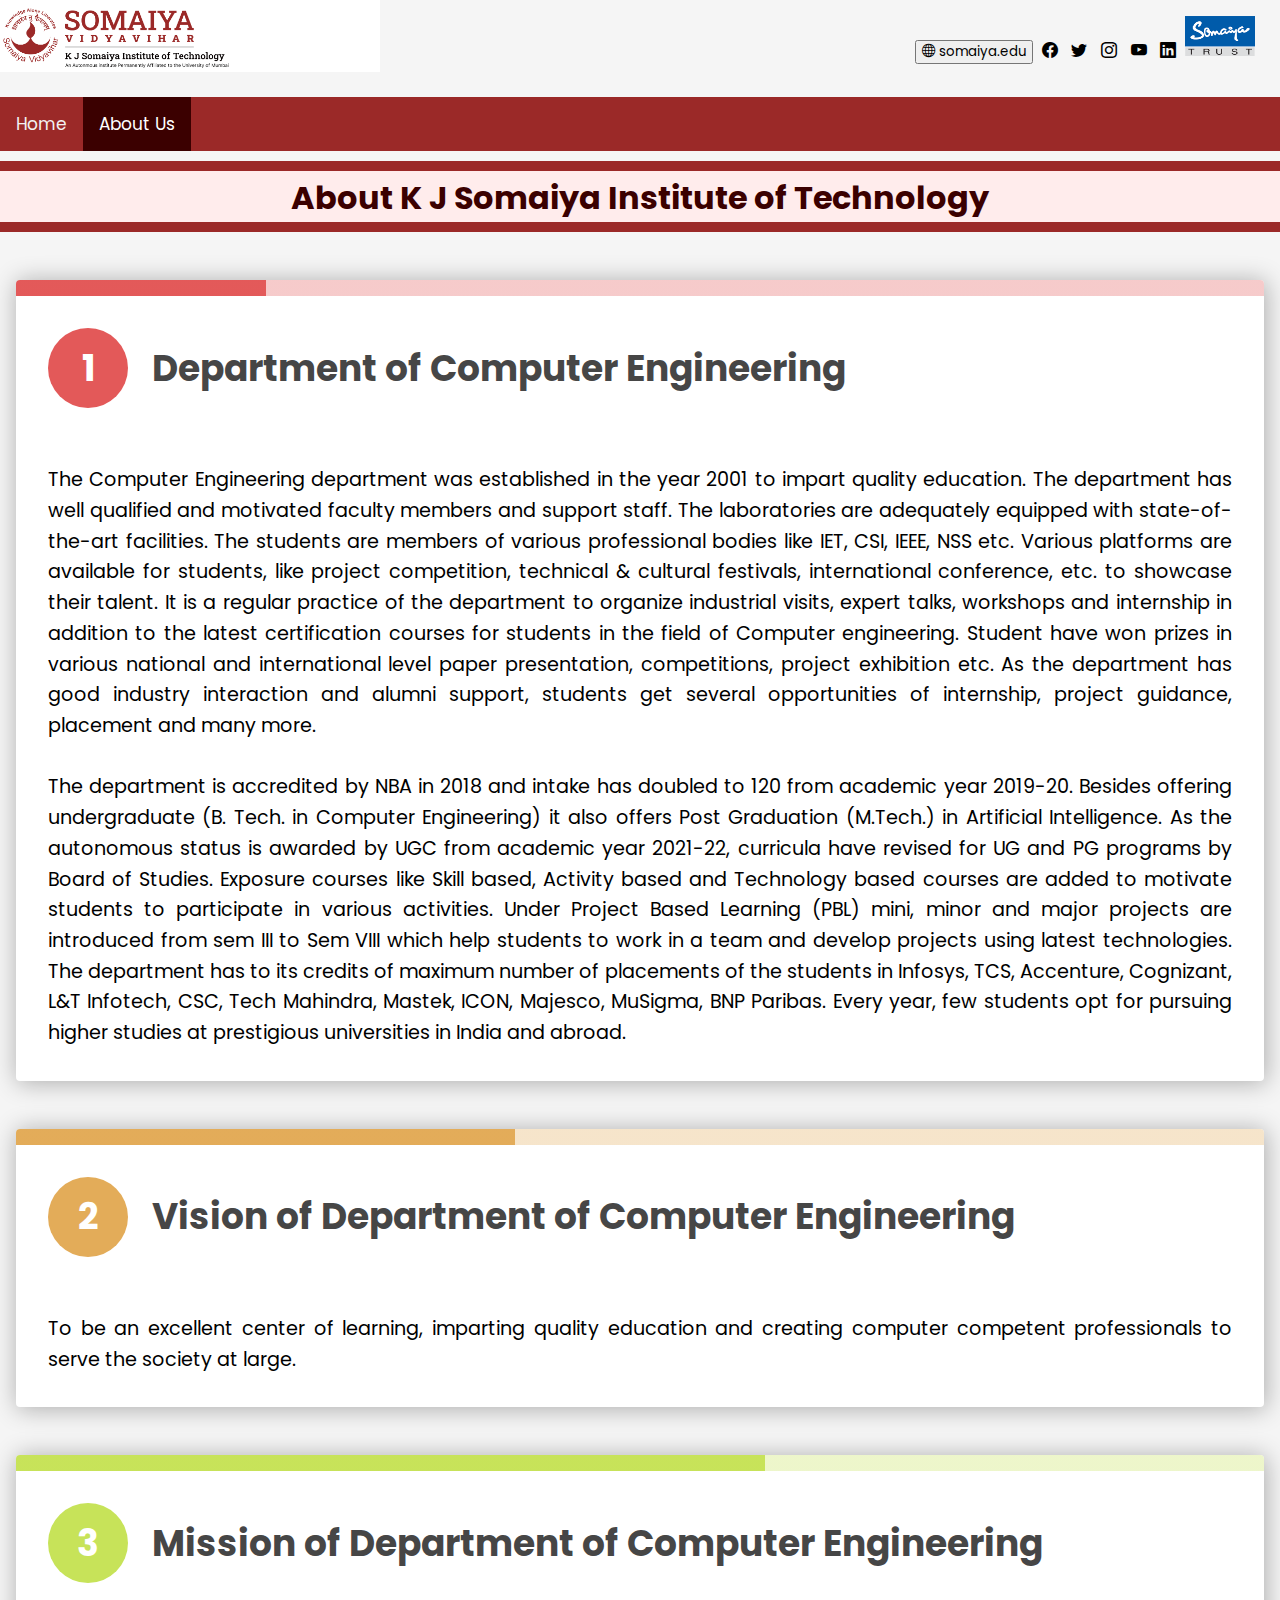
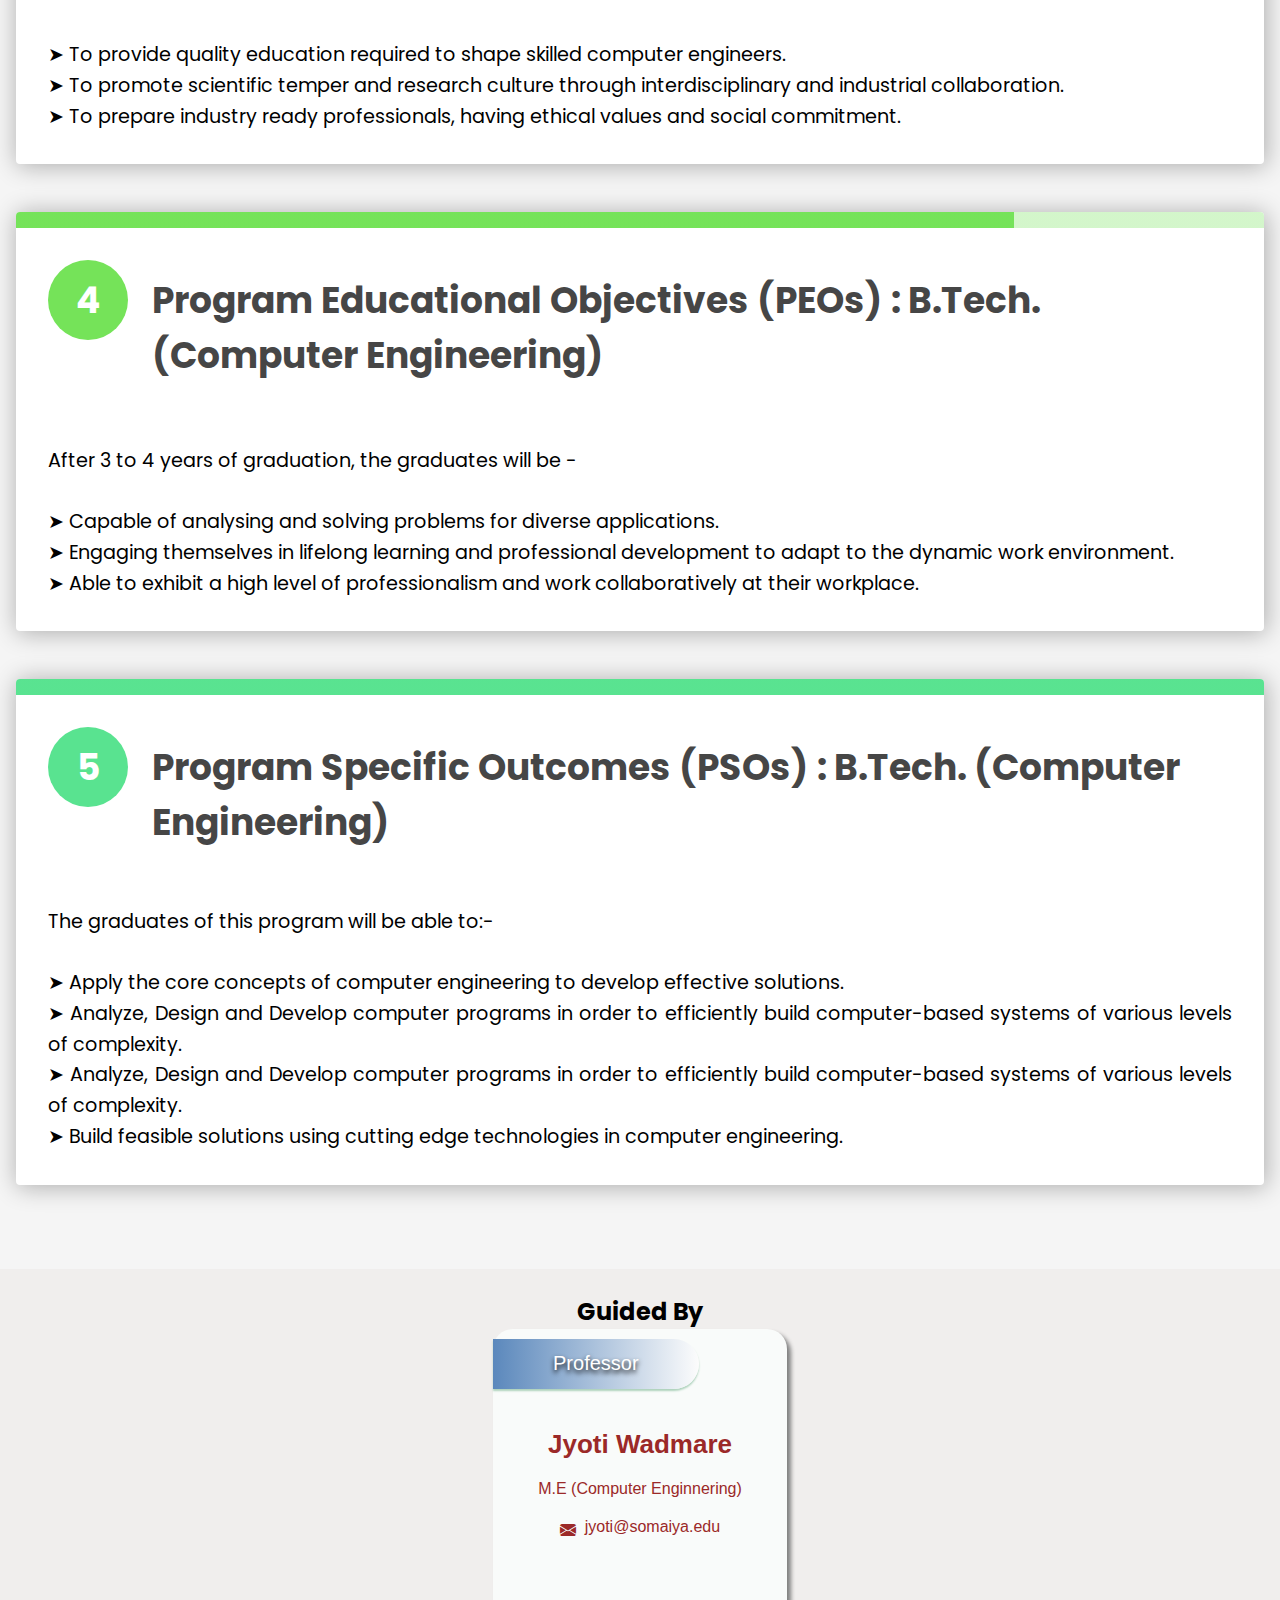
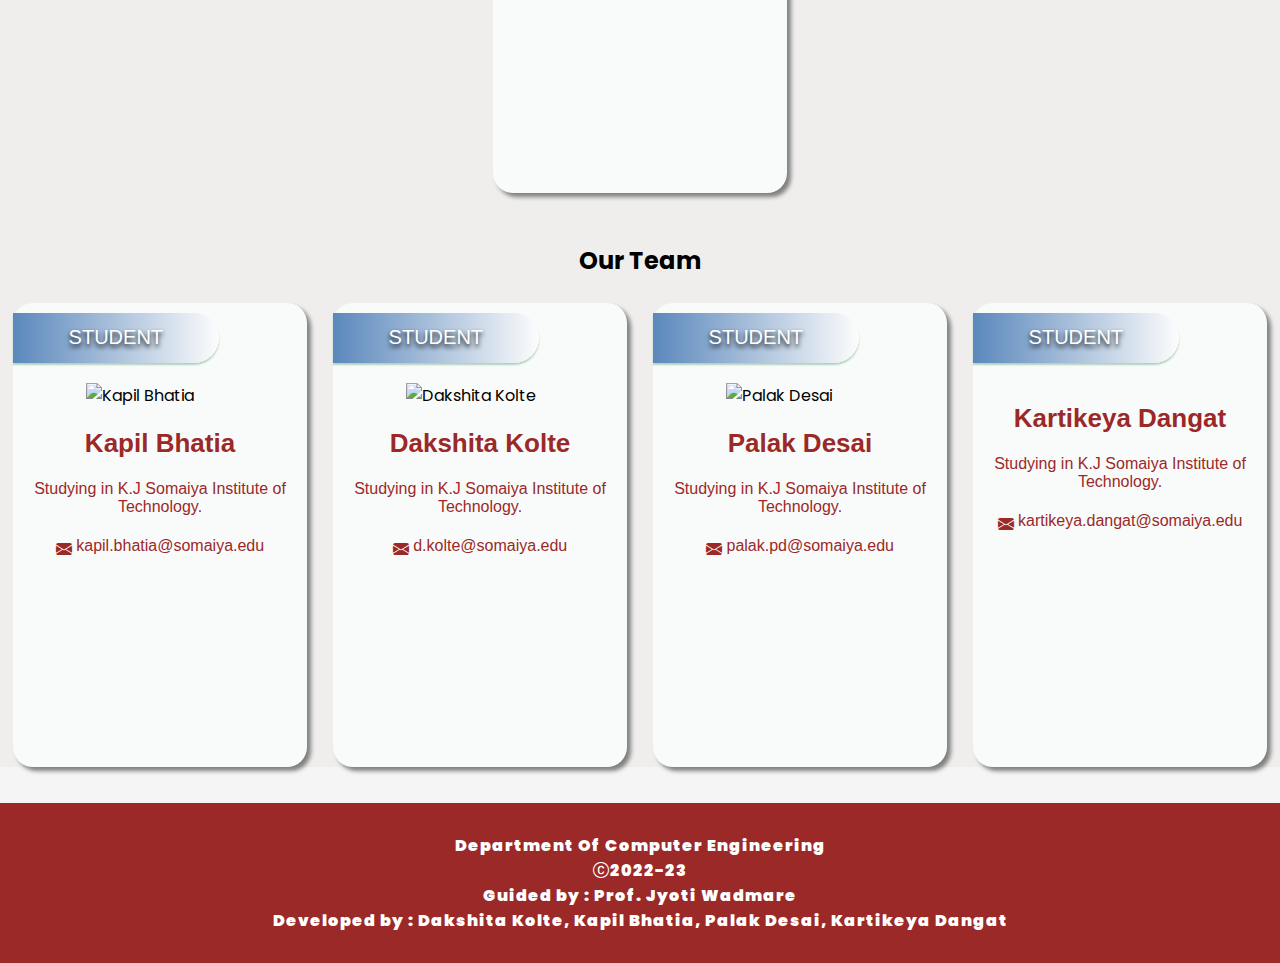
==== aboutus.html @ b357ddcd "About Us" ====
<!DOCTYPE html>
<html lang="en">
<head>
    <meta charset="UTF-8">
    <meta name="viewport" content="width=device-width, initial-scale=1.0">
    <title>About Us</title>

    <link rel="stylesheet" href="aboutus.css">

    <link rel="preconnect" href="https://fonts.googleapis.com">
<link rel="preconnect" href="https://fonts.gstatic.com" crossorigin>
<link href="https://fonts.googleapis.com/css2?family=Ubuntu&display=swap" rel="stylesheet">
<link rel="shortcut icon" href="FAVICON1.png" type="image/x-icon">
     <link rel="preconnect" href="https://fonts.googleapis.com">
     <link rel="preconnect" href="https://fonts.gstatic.com" crossorigin>
     <link href="https://fonts.googleapis.com/css2?family=Poppins:wght@400;500&family=Roboto:wght@300;400&display=swap" rel="stylesheet">
     <link rel="preconnect" href="https://fonts.googleapis.com">
     <link rel="preconnect" href="https://fonts.gstatic.com" crossorigin>
     <link href="https://fonts.googleapis.com/css2?family=Poppins:wght@400;500&display=swap" rel="stylesheet">
     <link rel="stylesheet" href="https://cdn.jsdelivr.net/npm/bootstrap-icons@1.9.1/font/bootstrap-icons.css">
     <!-- CSS only -->
     <link href="https://cdn.jsdelivr.net/npm/bootstrap@5.2.0/dist/css/bootstrap.min.css" rel="stylesheet" integrity="sha384-gH2yIJqKdNHPEq0n4Mqa/HGKIhSkIHeL5AyhkYV8i59U5AR6csBvApHHNl/vI1Bx" crossorigin="anonymous">
     <!-- JavaScript Bundle with Popper -->
     <script src="https://cdn.jsdelivr.net/npm/bootstrap@5.2.0/dist/js/bootstrap.bundle.min.js" integrity="sha384-A3rJD856KowSb7dwlZdYEkO39Gagi7vIsF0jrRAoQmDKKtQBHUuLZ9AsSv4jD4Xa" crossorigin="anonymous"></script>
   </head>

</head>
<body>

    <!-- <nav class="navbar bg-body-tertiary">
        <div class="container-fluid">
          <span class="navbar-brand mb-0 h1">SAMPLE NAVBAR</span>
        </div>
      </nav> -->
      <div class="nav">
        <nav>
          <div class="img">
    
            <img id="logo" src="Somaiya1.png" alt="Somaiya Logo.png">
    
          </div>
          <div class="row">
    
            <div class="icons">
              <button type="button" name="button"> <a href="https://www.somaiya.edu.in/en" target="_blank">
                  <i class="bi bi-globe"></i> somaiya.edu
                </a></button>
              <a href="https://www.facebook.com/kjsieitofficial" target="_blank">
                <i class="bi bi-facebook"></i>
              </a>
              <a href="https://twitter.com/kjsieit1" target="_blank">
                <i class="bi bi-twitter"></i>
              </a>
              <a href="https://www.instagram.com/kjsieit_22/" target="_blank">
                <i class="bi bi-instagram"></i>
              </a>
              <a href="https://www.youtube.com/kjsieitofficial" target="_blank">
                <i class="bi bi-youtube"></i>
              </a>
              <a href="https://www.linkedin.com/authwall?trk=bf&trkInfo=AQGGuSH8KhlwSwAAAYLQ0-lI197THvyK68qNQUCy_45bItZlyVxB3zJIOqkcWsZbXs1Fbm5WsDzldL7D_aRcaijw5KvMXS4IdirAPV3v2BqILFUp5pcJxb0qpO5rUYdLIvVI5aE=&original_referer=&sessionRedirect=https%3A%2F%2Fwww.linkedin.com%2Fin%2Fkjsieit"
                target="_blank">
                <i class="bi bi-linkedin"></i>
              </a>
              <img id="trust" src="Trust.png" alt="Trust.png">
            </div>
          </div>
        </nav>
      </div>
      <br>
      <div class="topnav" id="myTopnav">
        <a href="index.html" >Home</a>
        <!-- <a href="#news">News</a>
        <a href="#contact">Contact</a> -->
        <a href="aboutus.html" class="active">About Us</a>
        <a href="javascript:void(0);" class="icon" onclick="myFunction()">
          <i class="fa fa-bars"></i>
        </a>
      </div>
    
      
      <script>
      function myFunction() {
        var x = document.getElementById("myTopnav");
        if (x.className === "topnav") {
          x.className += " responsive";
        } else {
          x.className = "topnav";
        }
      }
      </script>

<div class="divide"></div>
<div class="heading"><b>About K J Somaiya Institute of Technology</b></div>
<div class="divide1"></div>


<ol style="--length: 5" role="list">
	<li style="--i: 1">
		<h3>Department of Computer Engineering</h3>
        <br>
		<p>The Computer Engineering department was established in the year 2001 to impart quality education. The department has well qualified and motivated faculty members and support staff. The laboratories are adequately equipped with state-of-the-art facilities. The students are members of various professional bodies like IET, CSI, IEEE, NSS etc. Various platforms are available for students, like project competition, technical & cultural festivals, international conference, etc. to showcase their talent. It is a regular practice of the department to organize industrial visits, expert talks, workshops and internship in addition to the latest certification courses for students in the field of Computer engineering. Student have won prizes in various national and international level paper presentation, competitions, project exhibition etc. As the department has good industry interaction and alumni support, students get several opportunities of internship, project guidance, placement and many more.
            <br>
            <br>
            The department is accredited by NBA in 2018 and intake has doubled to 120 from academic year 2019-20. Besides offering undergraduate (B. Tech. in Computer Engineering) it also offers Post Graduation (M.Tech.) in Artificial Intelligence. As the autonomous status is awarded by UGC from academic year 2021-22, curricula have revised for UG and PG programs by Board of Studies. Exposure courses like Skill based, Activity based and Technology based courses are added to motivate students to participate in various activities. Under Project Based Learning (PBL) mini, minor and major projects are introduced from sem III to Sem VIII which help students to work in a team and develop projects using latest technologies. The department has to its credits of maximum number of placements of the students in Infosys, TCS, Accenture, Cognizant, L&T Infotech, CSC, Tech Mahindra, Mastek, ICON, Majesco, MuSigma, BNP Paribas. Every year, few students opt for pursuing higher studies at prestigious universities in India and abroad.
        </p>
	</li>
	<li style="--i: 2">
		<h3>Vision of Department of Computer Engineering</h3>
        <br>
		<p>To be an excellent center of learning, imparting quality education and creating computer competent professionals to serve the society at large.</p>
	</li>
	<li style="--i: 3">
		<h3>Mission of Department of Computer Engineering</h3>
        <br>
		<p><span>&#10148;</span> To provide quality education required to shape skilled computer engineers.
            <br>
            <span>&#10148;</span>  To promote scientific temper and research culture through interdisciplinary and industrial collaboration.
                <br>
                <span>&#10148;</span>  To prepare industry ready professionals, having ethical values and social commitment.
        </p>
	</li>
	<li style="--i: 4">
		<h3>Program Educational Objectives (PEOs) : B.Tech. (Computer Engineering)</h3>
		<p>
            <br>
            After 3 to 4 years of graduation, the graduates will be -

            <br>
            <br>
            <span>&#10148;</span>  Capable of analysing and solving problems for diverse applications.
            <br>
            <span>&#10148;</span>  Engaging themselves in lifelong learning and professional development to adapt to the dynamic work environment.
            <br>
            <span>&#10148;</span>  Able to exhibit a high level of professionalism and work collaboratively at their workplace.


        </p>
	</li>
	<li style="--i: 5">
		<h3>Program Specific Outcomes (PSOs) : B.Tech. (Computer Engineering)</h3>
        <br>
		<p>
        
            The graduates of this program will be able to:-
            <br>
            <br>
            <span>&#10148;</span>  Apply the core concepts of computer engineering to develop effective solutions. 
            <br>
            <span>&#10148;</span>  Analyze, Design and Develop computer programs in order to efficiently build computer-based systems of various levels of complexity.
            <br>
            <span>&#10148;</span>  Analyze, Design and Develop computer programs in order to efficiently build computer-based systems of various levels of complexity.
            <br>
            <span>&#10148;</span>  Build feasible solutions using cutting edge technologies in computer engineering. 
        
        </p>
	</li>
</ol>

<br><br>
<div class="card-color">
    <br>
<h2 style="text-align:center; font-weight: bolder;">Guided By</h2>
<div class="flexbox">
  <div class="flexcard flexcardGreen">
    <div class="flexcardNumber flexcardNumberGreen">Professor</div>
    <div class="flex flexcardImg"><img class="flexcardimgItem" src="About Us/Jyoti Wadmare.png" alt=""></div>
    <div class="flex flexcardTitle" style="font-weight: bold;">Jyoti Wadmare</div>
    <div class="flex flexcardText">M.E (Computer Enginnering)</div>
    <div class="flex flexcardText"><i class="bi bi-envelope-fill"></i> &nbsp; jyoti@somaiya.edu</div>

  </div>
</div>
<br><br>
<h2 style="text-align:center; font-weight:bolder ;">Our Team</h2>
<br>
<div class="flexbox">
  <div class="flexcard flexcardGreen">
    <div class="flexcardNumber flexcardNumberGreen">STUDENT</div>
    <div class="flex flexcardImg"><img class="flexcardimgItem" src="About Us/Kapil Bhatia.png" alt="Kapil Bhatia"></div>
    <div class="flex flexcardTitle" style="font-weight: bold;">Kapil Bhatia</div>
    <h6 style="display: flex; justify-content: center; width: 100%;"></h6>
    <div class="flex flexcardText"
      style="justify-content: center; width: 100%; text-align: center; padding: 1px;">
      Studying in K.J
      Somaiya Institute of Technology.</div>
    <div class="flex flexcardText"><i class="bi bi-envelope-fill"></i> &nbsp;kapil.bhatia@somaiya.edu</div>
    <br>
  </div>


  <div class="flexcard flexcardGreen">
    <div class="flexcardNumber flexcardNumberGreen">STUDENT</div>
    <div class="flex flexcardImg"><img class="flexcardimgItem" src="About Us/Dakshita Kolte.png" alt="Dakshita Kolte">
    </div>
    <div class="flex flexcardTitle" style="font-weight: bold;">Dakshita Kolte</div>
    <h6 style="display: flex; justify-content: center; width: 100%;"></h6>
    <div class="flex flexcardText"
      style="justify-content: center; width: 100%; text-align: center; padding: 1px;">
      Studying in K.J
      Somaiya Institute of Technology.</div>
    <div class="flex flexcardText"><i class="bi bi-envelope-fill"></i> &nbsp;d.kolte@somaiya.edu</div>
    <br>
  </div>


  <div class="flexcard flexcardGreen">
    <div class="flexcardNumber flexcardNumberGreen">STUDENT</div>
    <div class="flex flexcardImg"><img class="flexcardimgItem" src="About Us/Palak Desai.png" alt="Palak Desai"></div>
    <div class="flex flexcardTitle" style="font-weight: bold;">Palak Desai</div>
    <h6 style="display: flex; justify-content: center; width: 100%;"></h6>
    <div class="flex flexcardText"
      style="justify-content: center; width: 100%; text-align: center; padding: 1px;">
      Studying in K.J
      Somaiya Institute of Technology.</div>
    <div class="flex flexcardText"><i class="bi bi-envelope-fill"></i> &nbsp;palak.pd@somaiya.edu</div>
    <br>
  </div>


  <div class="flexcard flexcardGreen">
    <div class="flexcardNumber flexcardNumberGreen">STUDENT</div>
    <div class="flex flexcardImg"><img class="flexcardimgItem" src="About Us/Kartikeya Dangat.png" alt=""></div>
    <div class="flex flexcardTitle" style="font-weight: bold;" >Kartikeya Dangat</div>
    <h6 style="display: flex; justify-content: center; width: 100%;"></h6>
    <div class="flex flexcardText"
      style="justify-content: center; width: 100%; text-align: center; padding: 1px;">
      Studying in K.J
      Somaiya Institute of Technology.</div>
    <div class="flex flexcardText"><i class="bi bi-envelope-fill"></i> &nbsp;kartikeya.dangat@somaiya.edu</div>
    <br>
  </div>
</div>
</div>
</div>
<br>
<br>
<footer>
    <div class="footer-content">
  
      <h6 ><b>Department Of Computer Engineering</b></h6>
      <h6><i class="bi bi-c-circle"></i><b>2022-23</b> </h6>
      <h6><b>Guided by : Prof. Jyoti Wadmare</b></h6>
      <h6><b>Developed by : Dakshita Kolte, Kapil Bhatia, Palak Desai, Kartikeya Dangat</b></h6>
    </div>
  </footer>

</body>
</html>
---- aboutus.css ----
@import url("https://fonts.googleapis.com/css2?family=Ubuntu&display=swap");

* {
  margin: 0;
  padding: 0;
  box-sizing: border-box;
  font-family: "Poppins", sans-serif;
}
nav {
  display: flex;
  flex-direction: row;
  justify-content: space-between;
  width: 100%;
  align-items: center;
}

#logo {
  height: 6rem;
  width: 100%;
}

.row {
  display: flex;
  flex-direction: row;
  margin-right: 5px;
}

.row a {
  color: black;
  text-decoration: none;
  margin: 0 0.3rem;
}

.row a:hover {
  color: #b7202e;
}

#trust {
  height: 50px;
  width: 100px;
  margin-right: 20px;
}
/* nav{
    background-color: #ffbbba;
    text-align: center;
    font-size: 30px;
    height: 70px;
} */
.footer {
  position: fixed;
  left: 0;
  bottom: 0;
  width: 100%;
  background-color: #9b2928;
  color: white;
  text-align: center;
}

.footer-content {
  display: flex;
  align-items: center;
  justify-content: center;
  flex-direction: column;
  text-align: center;
  background-color: #9b2928;
}

.footer-content h6 {
  line-height: 1rem;
  color: white;
  line-height: 25px;
  letter-spacing: 1px;
}

.divide {
  margin-top: 10px;
  height: 10px;
  background-color: #9b2928;
}
.divide1 {
  height: 10px;
  background-color: #9b2928;
}
.heading {
  /* text-align: center; */
  font-size: 2rem;
  display: flex;
  flex-direction: row;
  justify-content: center;
  align-items: center;
  padding-top: 0.2rem;
  color: #3b0000;
  background-color: #ffecec;
}

/* footer{
    background-color: #ff9795;
    height: 30px;
} */
.footertitle {
  text-align: center;
}
.active a {
  background-color: #9b2928;
  border: none;
  font-weight: bold;
  letter-spacing: 0.5px;
}

.active .btn:hover {
  background-color: #3b0000;
  box-shadow: 0 12px 16px 0 rgba(0, 0, 0, 0.24),
    0 17px 50px 0 rgba(0, 0, 0, 0.19);
}

.process-row {
  font-family: "Oxanium", cursive;
  display: -webkit-box;
  display: -ms-flexbox;
  display: flex;
  justify-content: center;
  -webkit-box-orient: horizontal;
  -webkit-box-direction: normal;
  -ms-flex-direction: row;
  flex-direction: row;
  -webkit-box-pack: justify;
  -ms-flex-pack: justify;
  justify-content: space-between;
}
.traineeship .activity {
  display: -webkit-box;
  display: -ms-flexbox;
  display: flex;
  width: 267px;
  margin: 15px 10px 10px;
  background-color: #162443;

  -webkit-box-shadow: 0 2px 6px 0 rgb(0, 0, 0);
  box-shadow: 0 2px 6px 0 rgb(0, 0, 0);
  cursor: pointer;
  -webkit-transition: 0.3s;
  transition: 0.3s;
  overflow: hidden;
}
.animate-from-bottom__0 {
  -webkit-animation-name: from-left;
  animation-name: from-left;
  -webkit-animation-duration: 0.5s;
  animation-duration: 0.5s;
}
.animate-from-bottom__1 {
  -webkit-animation-name: from-left;
  animation-name: from-left;
  -webkit-animation-duration: 0.8s;
  animation-duration: 0.8s;
}
.animate-from-bottom__2 {
  -webkit-animation-name: from-left;
  animation-name: from-left;
  -webkit-animation-duration: 1s;
  animation-duration: 1s;
}
.animate-from-bottom__3 {
  -webkit-animation-name: from-left;
  animation-name: from-left;
  -webkit-animation-duration: 1.2s;
  animation-duration: 1.2s;
}
.animate-from-bottom__4 {
  -webkit-animation-name: from-left;
  animation-name: from-left;
  -webkit-animation-duration: 1.2s;
  animation-duration: 1.2s;
}
.traineeship .activity .relative-block {
  width: 100%;
  min-height: 350px;
}
@-webkit-keyframes from-left {
  from {
    -webkit-transform: translateY(50px);
    transform: translateY(50px);
  }

  to {
    -webkit-transform: translateX(0);
    transform: translateX(0);
  }
}
@keyframes from-left {
  from {
    -webkit-transform: translateY(50px);
    transform: translateY(50px);
  }

  to {
    -webkit-transform: translateX(0);
    transform: translateX(0);
  }
}
.relative-block {
  position: relative;
}
.activity-icon {
  position: absolute;
  bottom: 0;
  right: 0;
}
.activity-icon img {
  width: 100%;
  float: right;
}
.traineeship .inactive {
  padding: 20px;
}
.traineeship .inactive .title {
  border-bottom: 3px solid #f5ca2a;
  padding-bottom: 14px;
  width: -webkit-max-content;
  width: -moz-max-content;
  width: max-content;
  color: #fff;
  font-size: 1.5rem;
  font-weight: 800;
  line-height: 28px;
}
.traineeship .activity .active {
  display: none;
  -webkit-box-orient: vertical;
  -webkit-box-direction: normal;
  -ms-flex-direction: column;
  flex-direction: column;
  -webkit-box-align: start;
  -ms-flex-align: start;
  align-items: flex-start;
  height: auto;
  min-height: 100%;
  padding: 25px 30px 50px;
}
.traineeship .activity .active .title {
  color: #1f1f1f;
  font-size: 1.5rem;
  font-weight: 800;
  line-height: 32px;
}
.traineeship .activity .active .sub-title {
  margin-top: 10px;
  color: #616161;
  font-size: 16px;
  line-height: 28px;
  text-align: left;
  z-index: 1000;
}
.traineeship .activity .active .ul {
  margin-bottom: 45px;
  margin-top: 10px;
}
.traineeship .activity .active .li {
  display: -webkit-box;
  display: -ms-flexbox;
  display: flex;
  margin-left: 30px;
  color: #616161;
  font-size: 16px;
  line-height: 26px;
}
.traineeship .activity .active .li:before {
  position: absolute;
  content: "\f00c";
  color: #e2b921;
  font-family: FontAwesome;
  display: inline-block;
  margin-left: -1.6em;
  width: 22px;
}
.traineeship .activity:hover {
  width: 558px;
  /* background-color: #fff; */
  background-color: #fff;
  background-image: linear-gradient(#9b2a28af, #9b2a2800);
}
.traineeship .activity:hover .logo {
  visibility: hidden;
}
.traineeship .activity:hover .inactive {
  display: none;
}
.traineeship .activity:hover .active {
  display: -webkit-box;
  display: -ms-flexbox;
  display: flex;
  width: 340px;
}
.btn {
  background-color: #9b2928;
  text-decoration: none;
  padding: 10px;
  margin: 10px;
  text-align: center;
  font-size: 20px;
  border-radius: 20px;
  color: white;
  font-weight: 600;
}
.traineeship .activity:hover .btn {
  margin-top: 50px;
}
@media only screen and (max-width: 1000px) {
  .process-row {
    flex-direction: column;
  }

  .traineeship .inactive .title {
    font-size: 1.5rem;
  }

  .traineeship .activity {
    width: 93%;
  }
  .traineeship .activity .active {
    width: 93%;
  }

  .traineeship .activity .active .sub-title {
    font-size: 1em;
  }

  .traineeship .activity .active .title {
    font-size: 1.2rem;
    font-weight: bold;
  }

  .traineeship .activity .relative-block {
    min-height: 100%;
  }

  .traineeship .activity:hover {
    width: 98%;
    margin-left: 2px;
    margin-right: 10px;
  }
}

@media only screen and (max-width: 400px) {
  .activity-icon img {
    width: 50%;
  }
  .traineeship .activity .active .sub-title {
    font-size: 0.7em;
  }
}

@media screen and (min-width: 200px) and (max-width: 323px) {
  .footer {
    position: fixed;
    left: 0;
    bottom: 0;
    width: 100%;
    background-color: #9b2928;
    color: white;
    text-align: center;
    font-family: "Poppins", sans-serif;
    padding-top: 20px;
    padding-bottom: 13px;
  }
  .logo {
    display: none;
  }
}

@media (max-width: 300px) and (min-width: 250px) {
  footer {
    background-color: #9b2928;
    /* width: 106vw; */
    text-align: center;
    position: relative;
    padding: 10px;
    color: #ffffff;
    margin-top: auto;
  }
  .footer-content {
    z-index: 1;
    position: relative;
    padding: 20px;
    left: 0;
    bottom: 0;
    width: 100%;
    background-color: #9b2928;
    color: white;
    text-align: center;
  }
  .footer-content h6 {
    font-size: 12px;
  }

  .icons {
    display: none;
  }
  #logo {
    width: 250px;
    height: 50px;
  }
  .heading {
    text-align: center;
    font-size: 1.5rem;
    background-color: #ffecec;
  }
  .logo {
    display: none;
  }
}
@media (max-width: 350px) and (min-width: 300px) {
  footer {
    background-color: #9b2928;
    /* width: 106vw; */
    text-align: center;
    position: relative;
    padding: 10px;
    color: #ffffff;
    margin-top: auto;
  }
  .footer-content {
    z-index: 1;
    position: relative;
    padding: 20px;
    left: 0;
    bottom: 0;
    width: 100%;
    background-color: #9b2928;
    color: white;
    text-align: center;
  }
  .footer-content h6 {
    font-size: 14px;
  }

  .icons {
    display: none;
  }
  #logo {
    width: 250px;
    height: 50px;
  }
  .heading {
    text-align: center;
    font-size: 1.5rem;
    background-color: #ffecec;
  }
  .logo {
    display: none;
  }
}
/* Extra small devices (phones, 600px and down) */
@media (max-width: 400px) and (min-width: 350px) {
  footer {
    background-color: #9b2928;
    /* width: 106vw; */
    text-align: center;
    position: relative;
    padding: 10px;
    color: #ffffff;
    margin-top: auto;
  }
  .footer-content {
    z-index: 1;
    position: relative;
    padding: 20px;
    left: 0;
    bottom: 0;
    width: 100%;
    background-color: #9b2928;
    color: white;
    text-align: center;
  }
  .footer-content h6 {
    font-size: 12px;
  }

  .icons {
    display: none;
  }
  #logo {
    width: 250px;
    height: 50px;
  }
  .heading {
    text-align: center;
    font-size: 1.5rem;
    background-color: #ffecec;
  }
  .logo {
    display: none;
  }
}
@media (max-width: 450px) and (min-width: 400px) {
  footer {
    background-color: #9b2928;
    /* width: 106vw; */
    text-align: center;
    position: relative;
    padding: 10px;
    color: #ffffff;
    margin-top: auto;
  }
  .footer-content {
    z-index: 1;
    position: relative;
    padding: 20px;
    left: 0;
    bottom: 0;
    width: 100%;
    background-color: #9b2928;
    color: white;
    text-align: center;
  }
  .footer-content h6 {
    font-size: 15px;
  }

  .icons {
    display: none;
  }
  #logo {
    width: 250px;
    height: 50px;
  }
  .heading {
    text-align: center;
    font-size: 1.5rem;
    background-color: #ffecec;
  }
  .logo {
    height: 80px;
  }
}

/* Small devices (portrait tablets and large phones, 400px and up) */
@media only screen and (min-width: 450px) {
  #logo {
    height: 50px;
    width: 250px;
  }

  #trust {
    height: 30px;
    width: 40px;
  }
  footer {
    background-color: #9b2928;
    /* width: 106vw; */
    text-align: center;
    position: relative;
    padding: 10px;
    color: #ffffff;
  }
  .footer-content {
    z-index: 1;
    position: relative;
    padding: 20px;
    left: 0;
    bottom: 0;
    width: 100%;
    background-color: #9b2928;
    color: white;
    text-align: center;
  }

  .footer-content h6 {
    font-size: 16px;
  }
  .heading {
    text-align: center;
    background-color: #ffecec;
  }
  .logo {
    height: 100px;
  }
}

/* Medium devices (landscape tablets, 768px and up) */
@media only screen and (min-width: 1024px) {
  #logo {
    height: 72px;
    width: 380px;
  }

  #trust {
    height: 40px;
    width: 70px;
  }

  .heading {
    text-align: center;
    background-color: #ffecec;
  }
}
@media only screen and (min-width: 768px) {
  #logo {
    height: 72px;
    width: 380px;
  }

  #trust {
    height: 40px;
    width: 70px;
  }
  .heading {
    text-align: center;
    background-color: #ffecec;
  }
}

/* Navigation Bar CSS */

.topnav {
  overflow: hidden;
  background-color: #9b2928;
}

.topnav a {
  float: left;
  display: block;
  color: #f2f2f2;
  text-align: center;
  padding: 14px 16px;
  text-decoration: none;
  font-size: 17px;
}

.topnav a:hover {
  background-color: #ffecec;
  color: black;
}

.topnav a.active {
  background-color: #3b0000;
  color: white;
}

.topnav .icon {
  display: none;
}

@media screen and (max-width: 600px) {
  .topnav a.icon {
    float: right;
    display: block;
  }
}

@media screen and (max-width: 600px) {
  .topnav.responsive {
    position: relative;
  }
  .topnav.responsive .icon {
    position: absolute;
    right: 0;
    top: 0;
  }
  .topnav.responsive a {
    float: none;
    display: block;
    text-align: left;
  }
}

@import url("https://fonts.googleapis.com/css?family=Montserrat:400,700");

* {
	box-sizing: border-box;
}

body {
	--h: 212deg;
	--l: 43%;
	--brandColor: hsl(var(--h), 71%, var(--l));
	font-family: Montserrat, sans-serif;
	margin: 0;
	background-color: whitesmoke;
}

p {
	margin: 0;
	line-height: 1.6;
    font-size: 1.2rem;
    text-align: justify;
}

ol {
	list-style: none;
	counter-reset: list;
	padding: 0 1rem;
}

li {
	--stop: calc(100% / var(--length) * var(--i));
	--l: 62%;
	--l2: 88%;
	--h: calc((var(--i) - 1) * (180 / var(--length)));
	--c1: hsl(var(--h), 71%, var(--l));
	--c2: hsl(var(--h), 71%, var(--l2));
	
	position: relative;
	counter-increment: list;
	max-width: 100rem;
	margin: 2rem auto;
	padding: 2rem 1rem 1rem;
	box-shadow: 0.1rem 0.1rem 1.5rem rgba(0, 0, 0, 0.3);
	border-radius: 0.25rem;
	overflow: hidden;
	background-color: white;
}

li::before {
	content: '';
	display: block;
	width: 100%;
	height: 1rem;
	position: absolute;
	top: 0;
	left: 0;
	background: linear-gradient(to right, var(--c1) var(--stop), var(--c2) var(--stop));
}

h3 {
	display: flex;
	align-items: baseline;
	margin: 0 0 1rem;
	color: rgb(70 70 70);
}

h3::before {
	display: flex;
	justify-content: center;
	align-items: center;
	flex: 0 0 auto;
	margin-right: 1rem;
	width: 3rem;
	height: 3rem;
	content: counter(list);
	padding: 1rem;
	border-radius: 50%;
	background-color: var(--c1);
	color: white;
}

@media (min-width: 40em) {
	li {
		margin: 3rem auto;
		padding: 3rem 2rem 2rem;
	}
	
	h3 {
		font-size: 2.25rem;
		margin: 0 0 2rem;
	}
	
	h3::before {
		margin-right: 1.5rem;
	}
}

/* Cards */
.flexbox {
    display: flex;
    flex-direction: row;
    justify-content: space-around;
    width: 100%;
    flex-wrap: wrap;
  }
  
  .flexcard {
    display: flex;
    flex-direction: column;
    justify-content: flex-start;
    width: 23%;
    align-items: baseline;
    height: 400px;
    border-radius: 20px;
  }
  
  .flexcardNumber {
    width: 70%;
    display: flex;
    justify-content: center;
    align-items: center;
    height: 50px;
    margin: 10px 0px;
    border-radius: 0px 50px 50px 0px;
    font-family: "Jost", sans-serif;
    color: white;
    text-shadow: 0px 3px 5px black;
    font-weight: 500;
    font-size: 20px;
    position: relative;
  }
  
  .flexcardTitle {
    font-family: "Jost", sans-serif;
    color: #9b2928;
    font-size: 26px;
    font-weight: 400;
  }
  
  .flexcardText {
    font-family: "Jost", sans-serif;
    text-align: center;
    font-weight: 300;
    color: #9b2928;
  }
  
  .flexcardNumber:before {
    content: "";
    width: 34px;
    height: 90px;
    position: absolute;
    left: -33px;
    top: 0px;
    border-radius: 50px 0px 0px 50px;
    z-index: -1;
  
    background: -moz-linear-gradient(bottom, #95b7a2, #aed2bc);
  }
  
  .flexcardNumber:after {
    content: "";
    width: 25px;
    height: 40px;
    position: absolute;
    left: -25px;
    bottom: -40px;
    border-radius: 50px 0px 0px 50px;
    z-index: -1;
  }
  
  .flex {
    display: flex;
    justify-content: center;
    width: 100%;
    margin: 10px auto;
  }
  
  img.flexcardimgItem {
    width: 50%;
  }
  
  /* GREEN CARD */
  
  .flexcardGreen {
    height: 29em;
    background: #f9fbfa;
    box-shadow: 4px 4px 4px grey;
  }
  
  .flexcardNumberGreen {
    background: #fcfcfc;
    background: -webkit-linear-gradient(right, #fcfcfc, #5b88bc);
    background: -moz-linear-gradient(right, #fcfcfc, #5b88bc);
    background: linear-gradient(to left, #fcfcfc, #5b88bc);
    box-shadow: 0px 2px 2px #aed2bc;
  }
  
  .flexcardNumberGreen:before {
    background: #aed2bc;
  }
  
  .flexcardNumberGreen:after {
    background: #95b7a2;
  }
  
  /* RESPONSİVE */
  
  @media only screen and (max-width: 1100px) {
    .flexcard {
      width: 35%;
      margin-top: 20px;
    }
  
    img.flexcardimgItem {
      width: 30%;
    }
  }
  
  @media only screen and (max-width: 800px) {
    .flexcard {
      width: 70%;
    }
  }
  
.card-color{
    background-color: #F0EEED;
}
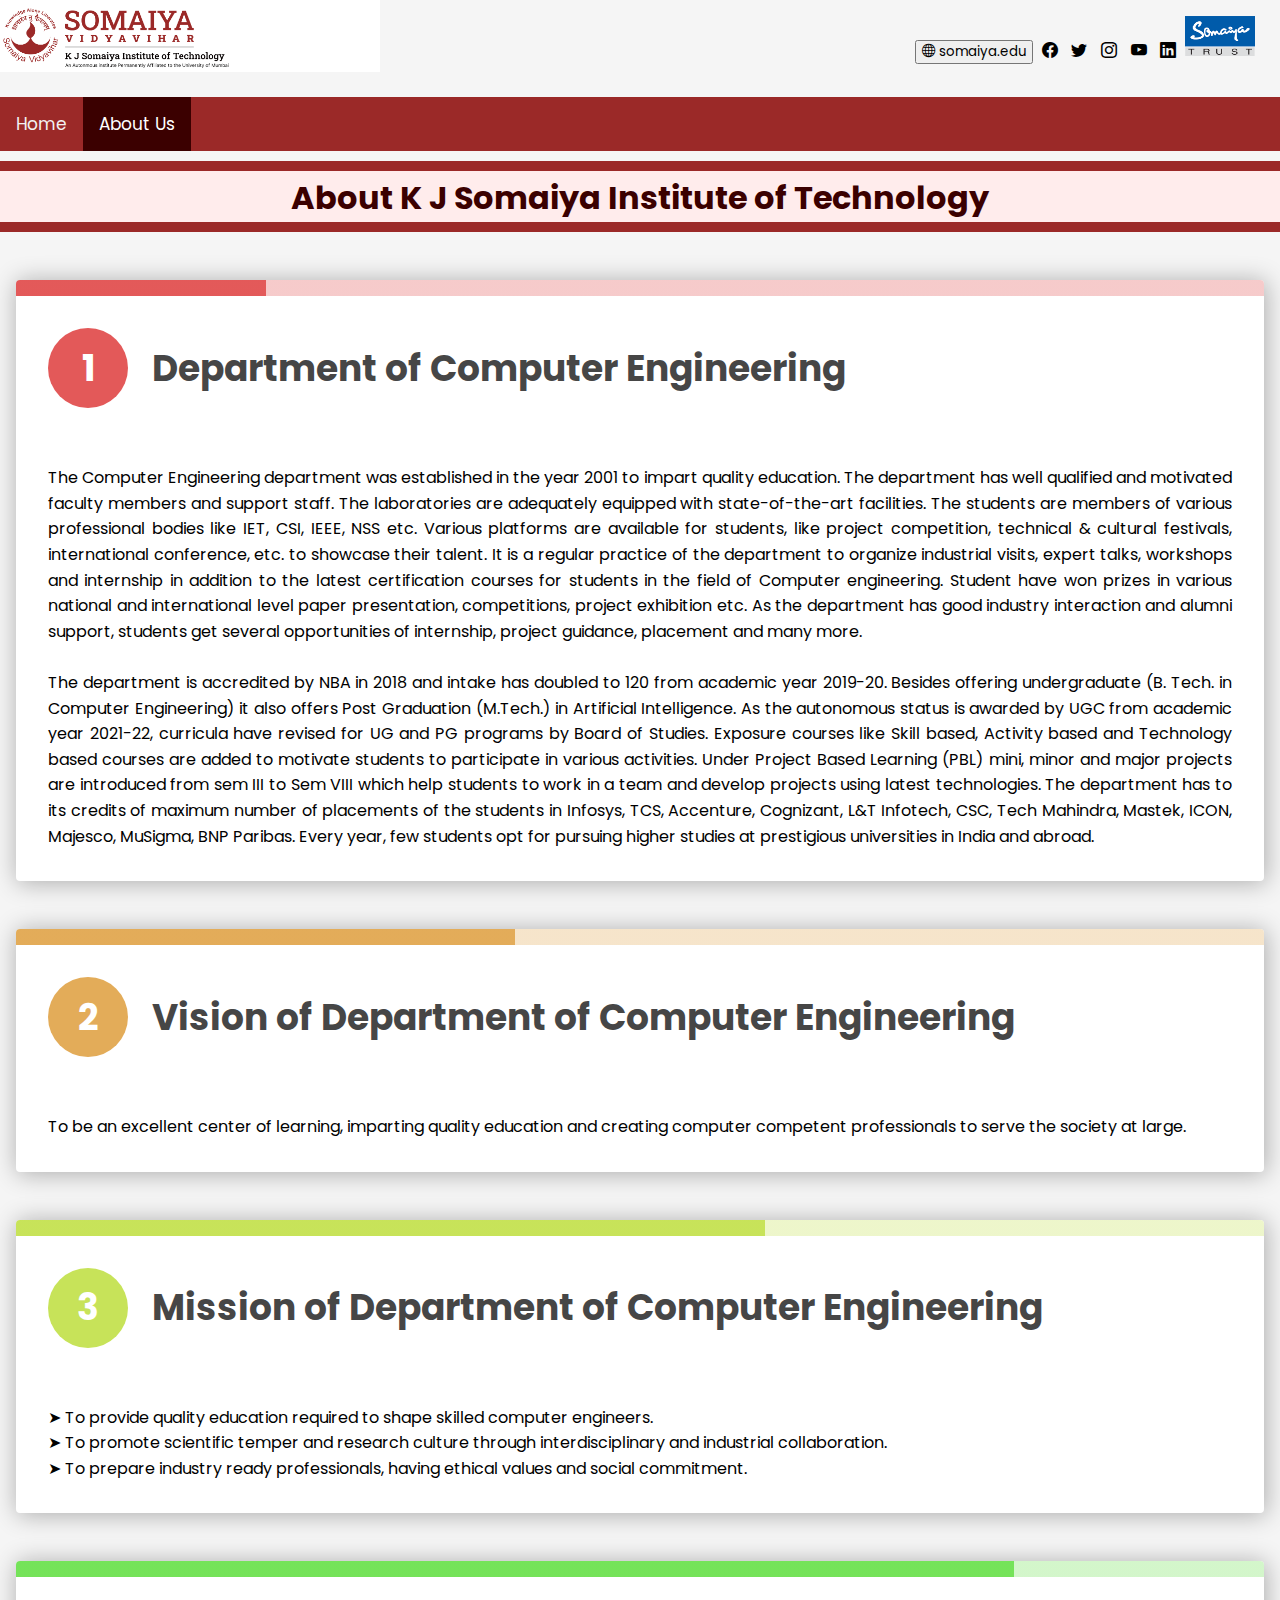
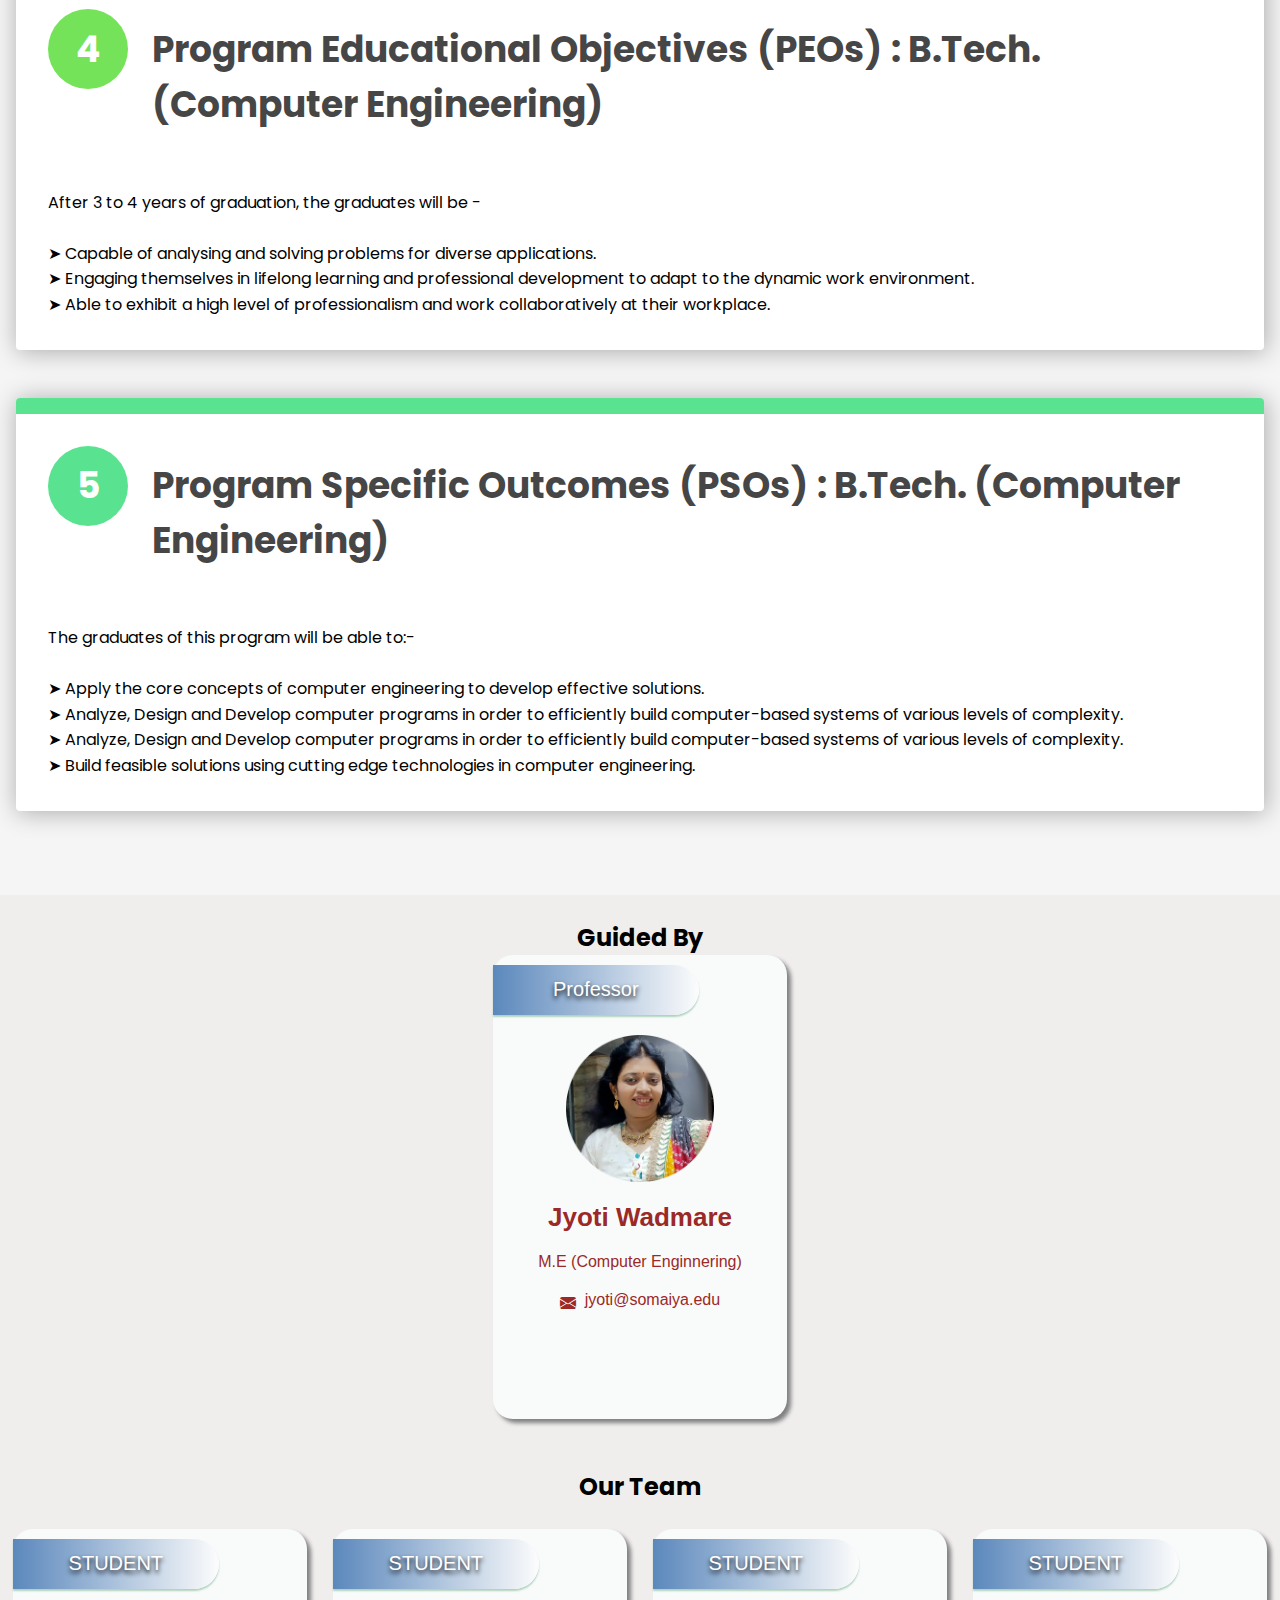
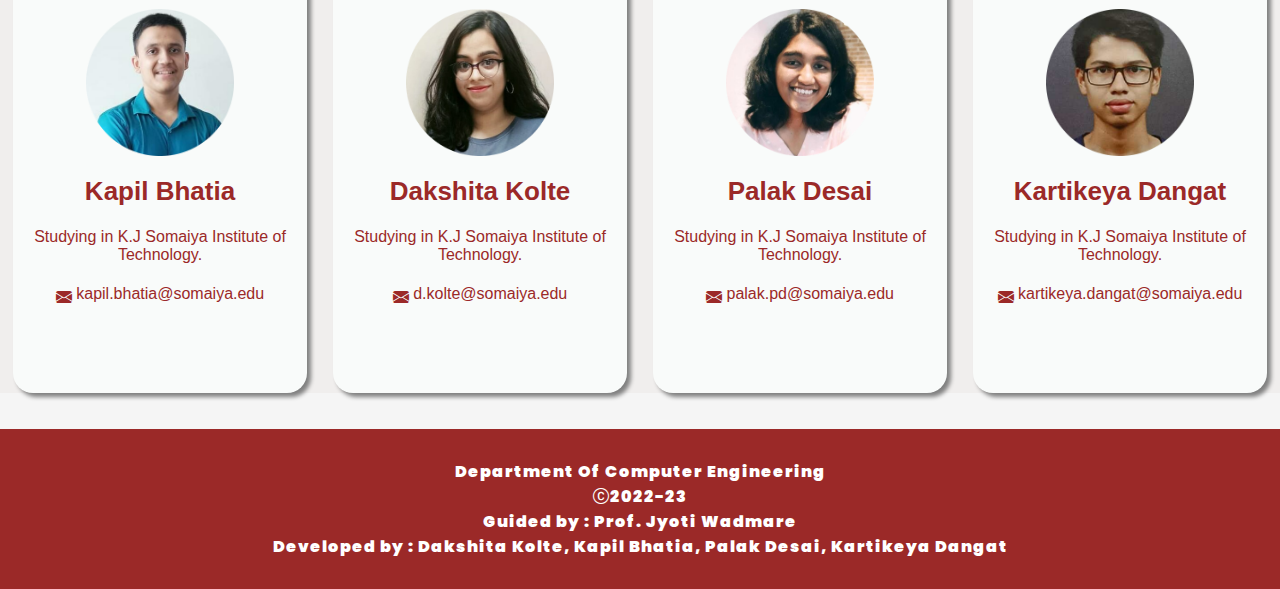
==== commit 720cf4b8: "css" ====
--- a/aboutus.html
+++ b/aboutus.html
@@ -96,7 +96,7 @@
 
 <ol style="--length: 5" role="list">
 	<li style="--i: 1">
-		<h3>Department of Computer Engineering</h3>
+		<h3 style="font-weight: bolder;">Department of Computer Engineering</h3>
         <br>
 		<p>The Computer Engineering department was established in the year 2001 to impart quality education. The department has well qualified and motivated faculty members and support staff. The laboratories are adequately equipped with state-of-the-art facilities. The students are members of various professional bodies like IET, CSI, IEEE, NSS etc. Various platforms are available for students, like project competition, technical & cultural festivals, international conference, etc. to showcase their talent. It is a regular practice of the department to organize industrial visits, expert talks, workshops and internship in addition to the latest certification courses for students in the field of Computer engineering. Student have won prizes in various national and international level paper presentation, competitions, project exhibition etc. As the department has good industry interaction and alumni support, students get several opportunities of internship, project guidance, placement and many more.
             <br>
@@ -105,12 +105,12 @@
         </p>
 	</li>
 	<li style="--i: 2">
-		<h3>Vision of Department of Computer Engineering</h3>
+		<h3 style="font-weight: bolder;">Vision of Department of Computer Engineering</h3>
         <br>
 		<p>To be an excellent center of learning, imparting quality education and creating computer competent professionals to serve the society at large.</p>
 	</li>
 	<li style="--i: 3">
-		<h3>Mission of Department of Computer Engineering</h3>
+		<h3 style="font-weight: bolder;">Mission of Department of Computer Engineering</h3>
         <br>
 		<p><span>&#10148;</span> To provide quality education required to shape skilled computer engineers.
             <br>
@@ -120,7 +120,7 @@
         </p>
 	</li>
 	<li style="--i: 4">
-		<h3>Program Educational Objectives (PEOs) : B.Tech. (Computer Engineering)</h3>
+		<h3 style="font-weight: bolder;">Program Educational Objectives (PEOs) : B.Tech. (Computer Engineering)</h3>
 		<p>
             <br>
             After 3 to 4 years of graduation, the graduates will be -
@@ -137,7 +137,7 @@
         </p>
 	</li>
 	<li style="--i: 5">
-		<h3>Program Specific Outcomes (PSOs) : B.Tech. (Computer Engineering)</h3>
+		<h3 style="font-weight: bolder;">Program Specific Outcomes (PSOs) : B.Tech. (Computer Engineering)</h3>
         <br>
 		<p>
         
--- a/aboutus.css
+++ b/aboutus.css
@@ -758,6 +758,9 @@
 	h3::before {
 		margin-right: 1.5rem;
 	}
+  p{
+    font-size: 1rem;
+  }
 }
 
 /* Cards */
